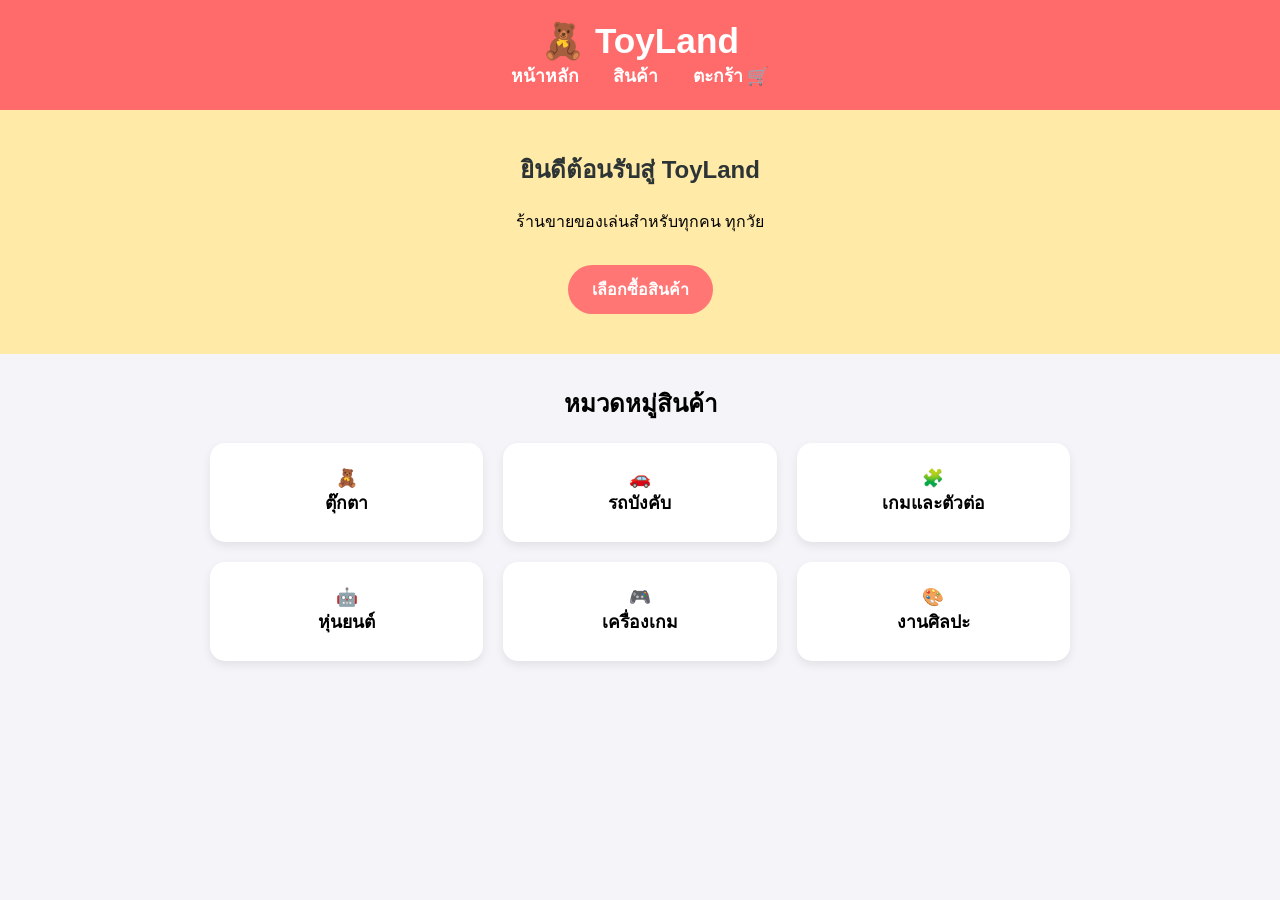
==== index.html @ f5181a91 "add all project files" ====
<!DOCTYPE html>
<html lang="th">
<head>
    <meta charset="UTF-8">
    <meta name="viewport" content="width=device-width, initial-scale=1.0">
    <title>ToyLand - ร้านขายของเล่น</title>
    <link rel="stylesheet" href="style.css">
</head>
<body>

<header>
    <h1>🧸 ToyLand</h1>
    <nav>
        <a href="index.html">หน้าหลัก</a>
        <a href="products.html">สินค้า</a>
        <a href="cart.html">ตะกร้า 🛒</a>
    </nav>
</header>

<section class="hero">
    <h2>ยินดีต้อนรับสู่ ToyLand</h2>
    <p>ร้านขายของเล่นสำหรับทุกคน ทุกวัย</p>
    <a href="products.html" class="btn">เลือกซื้อสินค้า</a>
</section>

<section class="categories">
    <h2>หมวดหมู่สินค้า</h2>
    <div class="category-box">
        <div>🧸<br>ตุ๊กตา</div>
        <div>🚗<br>รถบังคับ</div>
        <div>🧩<br>เกมและตัวต่อ</div>
        <div>🤖<br>หุ่นยนต์</div>
        <div>🎮<br>เครื่องเกม</div>
        <div>🎨<br>งานศิลปะ</div>
    </div>
</section>

<script src="script.js"></script>
</body>
</html>
---- style.css ----
* {
    box-sizing: border-box;
    font-family: 'Kanit', sans-serif, Tahoma;
}

body {
    margin: 0;
    padding: 0;
    background-color: #f4f4f9;
    text-align: center;
}

header {
    background-color: #ff6b6b;
    color: white;
    padding: 20px;
}

header h1 {
    margin: 0;
    font-size: 2.2rem;
}

nav a {
    color: white;
    text-decoration: none;
    margin: 0 15px;
    font-weight: bold;
    font-size: 1.1rem;
}

nav a:hover {
    text-decoration: underline;
}

.hero {
    background-color: #ffeaa7;
    padding: 40px 20px;
}

.hero h2 {
    margin-top: 0;
    color: #2d3436;
}

.btn {
    display: inline-block;
    background-color: #ff7675;
    color: white;
    padding: 12px 24px;
    text-decoration: none;
    border-radius: 25px;
    font-weight: bold;
    margin-top: 15px;
    transition: 0.3s;
}

.btn:hover {
    background-color: #d63031;
}

.categories, main {
    max-width: 900px;
    margin: 30px auto;
    padding: 0 20px;
}

/* จัดวางเป็นช่องๆ 3 ช่องต่อแถวสวยๆ */
.category-box, .products {
    display: grid;
    grid-template-columns: repeat(auto-fit, minmax(240px, 1fr));
    gap: 20px;
    margin-top: 20px;
}

.category-box > div, .product {
    background: white;
    padding: 25px 15px;
    border-radius: 15px;
    box-shadow: 0 4px 10px rgba(0,0,0,0.08);
    transition: transform 0.2s, box-shadow 0.2s;
    font-size: 1.1rem;
    font-weight: bold;
}

.category-box > div:hover, .product:hover {
    transform: translateY(-5px);
    box-shadow: 0 8px 15px rgba(0,0,0,0.15);
}

.product-image {
    font-size: 3rem;
    margin-bottom: 10px;
}

.product button {
    background-color: #00b894;
    color: white;
    border: none;
    padding: 10px 20px;
    border-radius: 8px;
    font-size: 1rem;
    cursor: pointer;
    margin-top: 10px;
    transition: 0.2s;
}

.product button:hover {
    background-color: #00876c;
}
/* แต่งแจ้งเตือนเด้งดึ๋งน่ารักๆ */
.custom-toast {
    position: fixed;
    bottom: -60px;
    right: 20px;
    background-color: #ff7675;
    color: white;
    padding: 12px 22px;
    border-radius: 25px;
    box-shadow: 0 5px 15px rgba(0,0,0,0.2);
    font-size: 0.95rem;
    transition: all 0.4s cubic-bezier(0.68, -0.55, 0.265, 1.55);
    opacity: 0;
    z-index: 9999;
}

.custom-toast.show {
    bottom: 30px;
    opacity: 1;
}
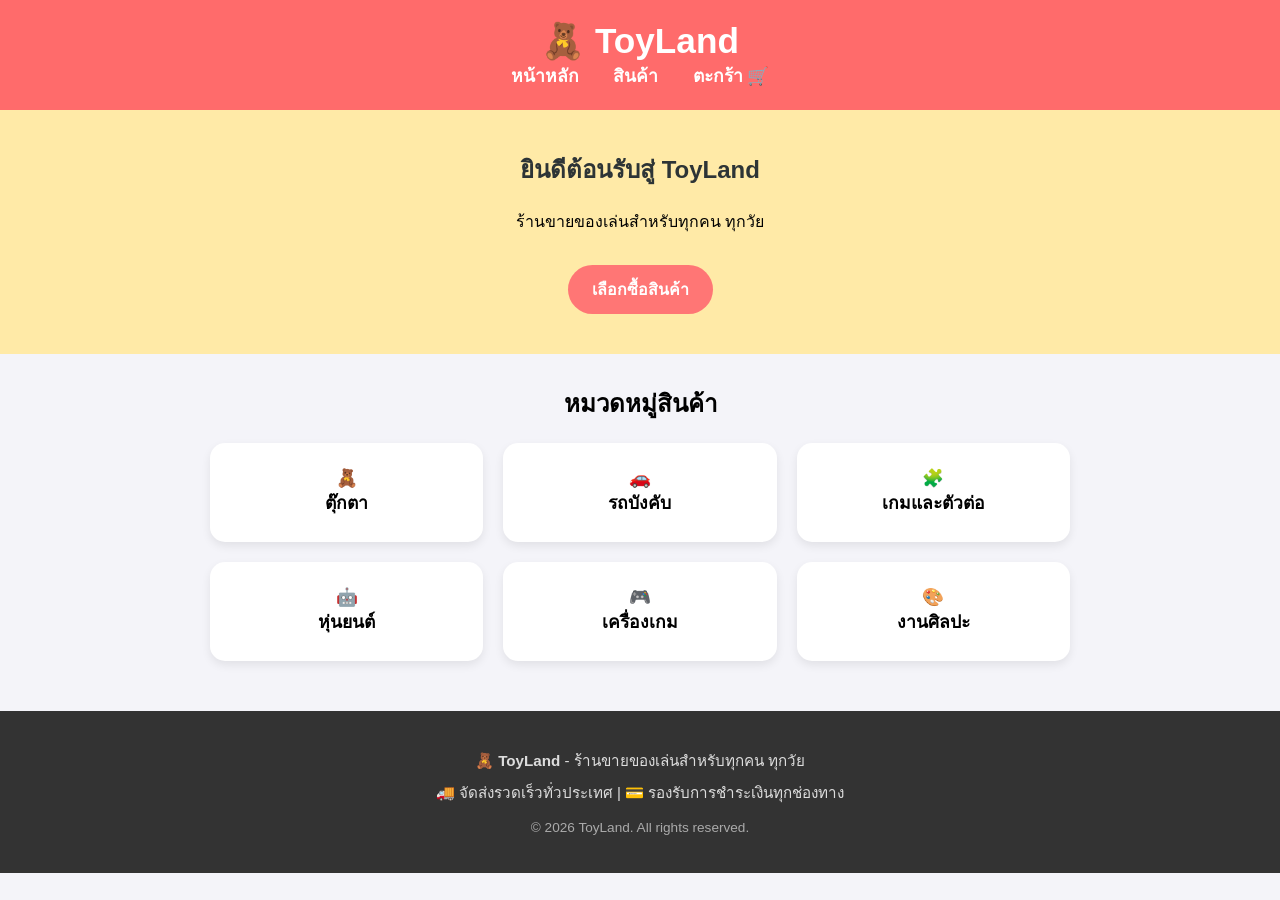
==== commit d17fcb42: "งาน" ====
--- a/index.html
+++ b/index.html
@@ -35,6 +35,15 @@
     </div>
 </section>
 
+<!-- ส่วนท้ายเว็บไซต์ Footer -->
+<footer>
+  <div class="footer-content">
+    <p>🧸 <b>ToyLand</b> - ร้านขายของเล่นสำหรับทุกคน ทุกวัย</p>
+    <p>🚚 จัดส่งรวดเร็วทั่วประเทศ | 💳 รองรับการชำระเงินทุกช่องทาง</p>
+    <p class="copyright">© 2026 ToyLand. All rights reserved.</p>
+  </div>
+</footer>
+
 <script src="script.js"></script>
 </body>
-</html>+</html> 
--- a/style.css
+++ b/style.css
@@ -127,4 +127,67 @@
 .custom-toast.show {
     bottom: 30px;
     opacity: 1;
+}
+/* จัดสไตล์การ์ดสินค้าให้รองรับตัวเลือก */
+.product-card {
+  display: flex;
+  flex-direction: column;
+  justify-content: space-between;
+  padding: 20px;
+}
+
+.product-options {
+  display: flex;
+  flex-direction: column;
+  gap: 10px;
+  margin: 15px 0;
+  width: 100%;
+}
+
+.option-group {
+  display: flex;
+  justify-content: space-between;
+  align-items: center;
+  font-size: 14px;
+}
+
+.option-group label {
+  font-weight: bold;
+  color: #444;
+}
+
+.option-select {
+  padding: 6px 10px;
+  border: 1px solid #ccc;
+  border-radius: 8px;
+  background-color: #fff;
+  font-size: 13px;
+  width: 60%;
+  cursor: pointer;
+  outline: none;
+  transition: border-color 0.2s;
+}
+
+.option-select:focus {
+  border-color: #10b981;
+}
+/* ตกแต่ง Footer */
+footer {
+  background-color: #333;
+  color: #fff;
+  text-align: center;
+  padding: 30px 20px;
+  margin-top: 50px;
+}
+
+.footer-content p {
+  margin: 8px 0;
+  font-size: 0.95rem;
+  color: #ddd;
+}
+
+.footer-content .copyright {
+  font-size: 0.85rem;
+  color: #aaa;
+  margin-top: 15px;
 }
